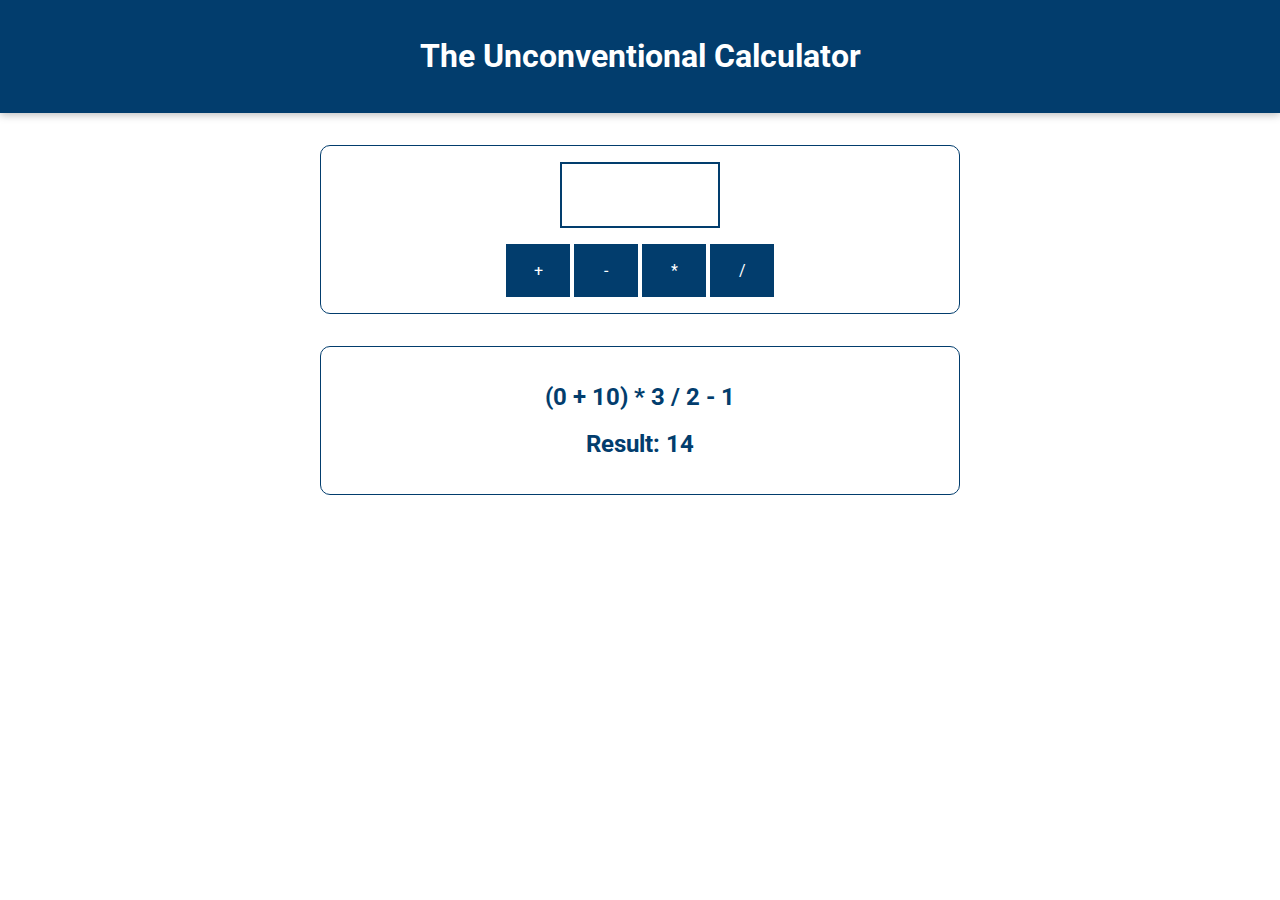
==== Javascript 2022/index.html @ 09c7b0e1 "221018 ► JS : Variables" ====
<!DOCTYPE html>
<html lang="en">
  <head>
    <meta charset="UTF-8" />
    <meta name="viewport" content="width=device-width, initial-scale=1.0" />
    <meta http-equiv="X-UA-Compatible" content="ie=edge" />
    <title>Basics</title>
    <link
      href="https://fonts.googleapis.com/css?family=Roboto:400,700&display=swap"
      rel="stylesheet"
    />
    <link rel="stylesheet" href="assets/styles/app.css" />
  </head>
  <body>
    <header>
      <h1>The Unconventional Calculator</h1>
    </header>

    <section id="calculator">
      <input type="number" id="input-number" />
      <div id="calc-actions">
        <button type="button" id="btn-add">+</button>
        <button type="button" id="btn-subtract">-</button>
        <button type="button" id="btn-multiply">*</button>
        <button type="button" id="btn-divide">/</button>
      </div>
    </section>
    <section id="results">
      <h2 id="current-calculation">0</h2>
      <h2>Result: <span id="current-result">0</span></h2>
    </section>
    <script src="assets/scripts/vendor.js"></script>
    <script src="assets/scripts/app.js"></script>
  </body>
</html>
---- Javascript 2022/assets/styles/app.css ----
* {
  box-sizing: border-box;
}

html {
  font-family: 'Roboto', open-sans;
}

body {
  margin: 0;
}

header {
  background: #023d6d;
  color: white;
  padding: 1rem;
  text-align: center;
  box-shadow: 0 2px 8px rgba(0, 0, 0, 0.26);
  width: 100%;
}

#results,
#calculator {
  margin: 2rem auto;
  width: 40rem;
  max-width: 90%;
  border: 1px solid #023d6d;
  border-radius: 10px;
  padding: 1rem;
  color: #023d6d;
}

#results {
  text-align: center;
}

#calculator input {
  font: inherit;
  font-size: 3rem;
  border: 2px solid #023d6d;
  width: 10rem;
  padding: 0.15rem;
  margin: auto;
  display: block;
  color: #023d6d;
  text-align: center;
}

#calculator input:focus {
  outline: none;
}

#calculator button {
  font: inherit;
  background: #023d6d;
  color: white;
  border: 1px solid #023d6d;
  padding: 1rem;
  cursor: pointer;
}

#calculator button:focus {
  outline: none;
}

#calculator button:hover,
#calculator button:active {
  background: #084f88;
  border-color: #084f88;
}

#calc-actions button {
  width: 4rem;
}

#calc-actions {
  margin-top: 1rem;
  text-align: center;
}
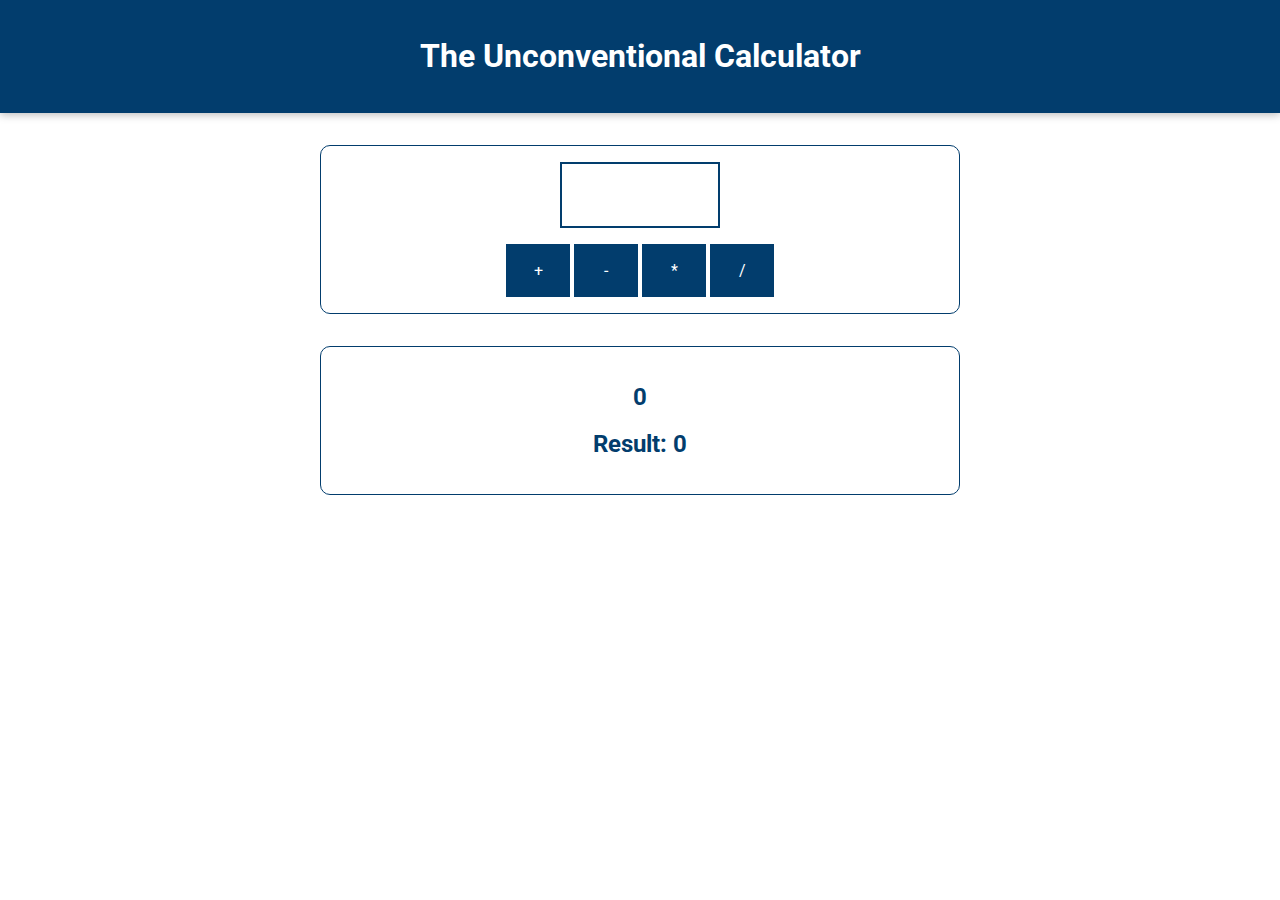
==== commit 1d2fd96a: "221018 ► JS : Functions" ====
--- a/Javascript 2022/index.html
+++ b/Javascript 2022/index.html
@@ -1,35 +1,35 @@
 <!DOCTYPE html>
 <html lang="en">
-  <head>
-    <meta charset="UTF-8" />
-    <meta name="viewport" content="width=device-width, initial-scale=1.0" />
-    <meta http-equiv="X-UA-Compatible" content="ie=edge" />
-    <title>Basics</title>
-    <link
-      href="https://fonts.googleapis.com/css?family=Roboto:400,700&display=swap"
-      rel="stylesheet"
-    />
-    <link rel="stylesheet" href="assets/styles/app.css" />
-  </head>
-  <body>
-    <header>
-      <h1>The Unconventional Calculator</h1>
-    </header>
 
-    <section id="calculator">
-      <input type="number" id="input-number" />
-      <div id="calc-actions">
-        <button type="button" id="btn-add">+</button>
-        <button type="button" id="btn-subtract">-</button>
-        <button type="button" id="btn-multiply">*</button>
-        <button type="button" id="btn-divide">/</button>
-      </div>
-    </section>
-    <section id="results">
-      <h2 id="current-calculation">0</h2>
-      <h2>Result: <span id="current-result">0</span></h2>
-    </section>
-    <script src="assets/scripts/vendor.js"></script>
-    <script src="assets/scripts/app.js"></script>
-  </body>
-</html>
+<head>
+  <meta charset="UTF-8" />
+  <meta name="viewport" content="width=device-width, initial-scale=1.0" />
+  <meta http-equiv="X-UA-Compatible" content="ie=edge" />
+  <title>Basics</title>
+  <link href="https://fonts.googleapis.com/css?family=Roboto:400,700&display=swap" rel="stylesheet" />
+  <link rel="stylesheet" href="assets/styles/app.css" />
+</head>
+
+<body>
+  <header>
+    <h1>The Unconventional Calculator</h1>
+  </header>
+
+  <section id="calculator">
+    <input type="number" id="input-number" />
+    <div id="calc-actions">
+      <button type="button" id="btn-add">+</button>
+      <button type="button" id="btn-subtract">-</button>
+      <button type="button" id="btn-multiply">*</button>
+      <button type="button" id="btn-divide">/</button>
+    </div>
+  </section>
+  <section id="results">
+    <h2 id="current-calculation">0</h2>
+    <h2>Result: <span id="current-result">0</span></h2>
+  </section>
+  <script src="assets/scripts/vendor.js"></script>
+  <script src="assets/scripts/app.js"></script>
+</body>
+
+</html>